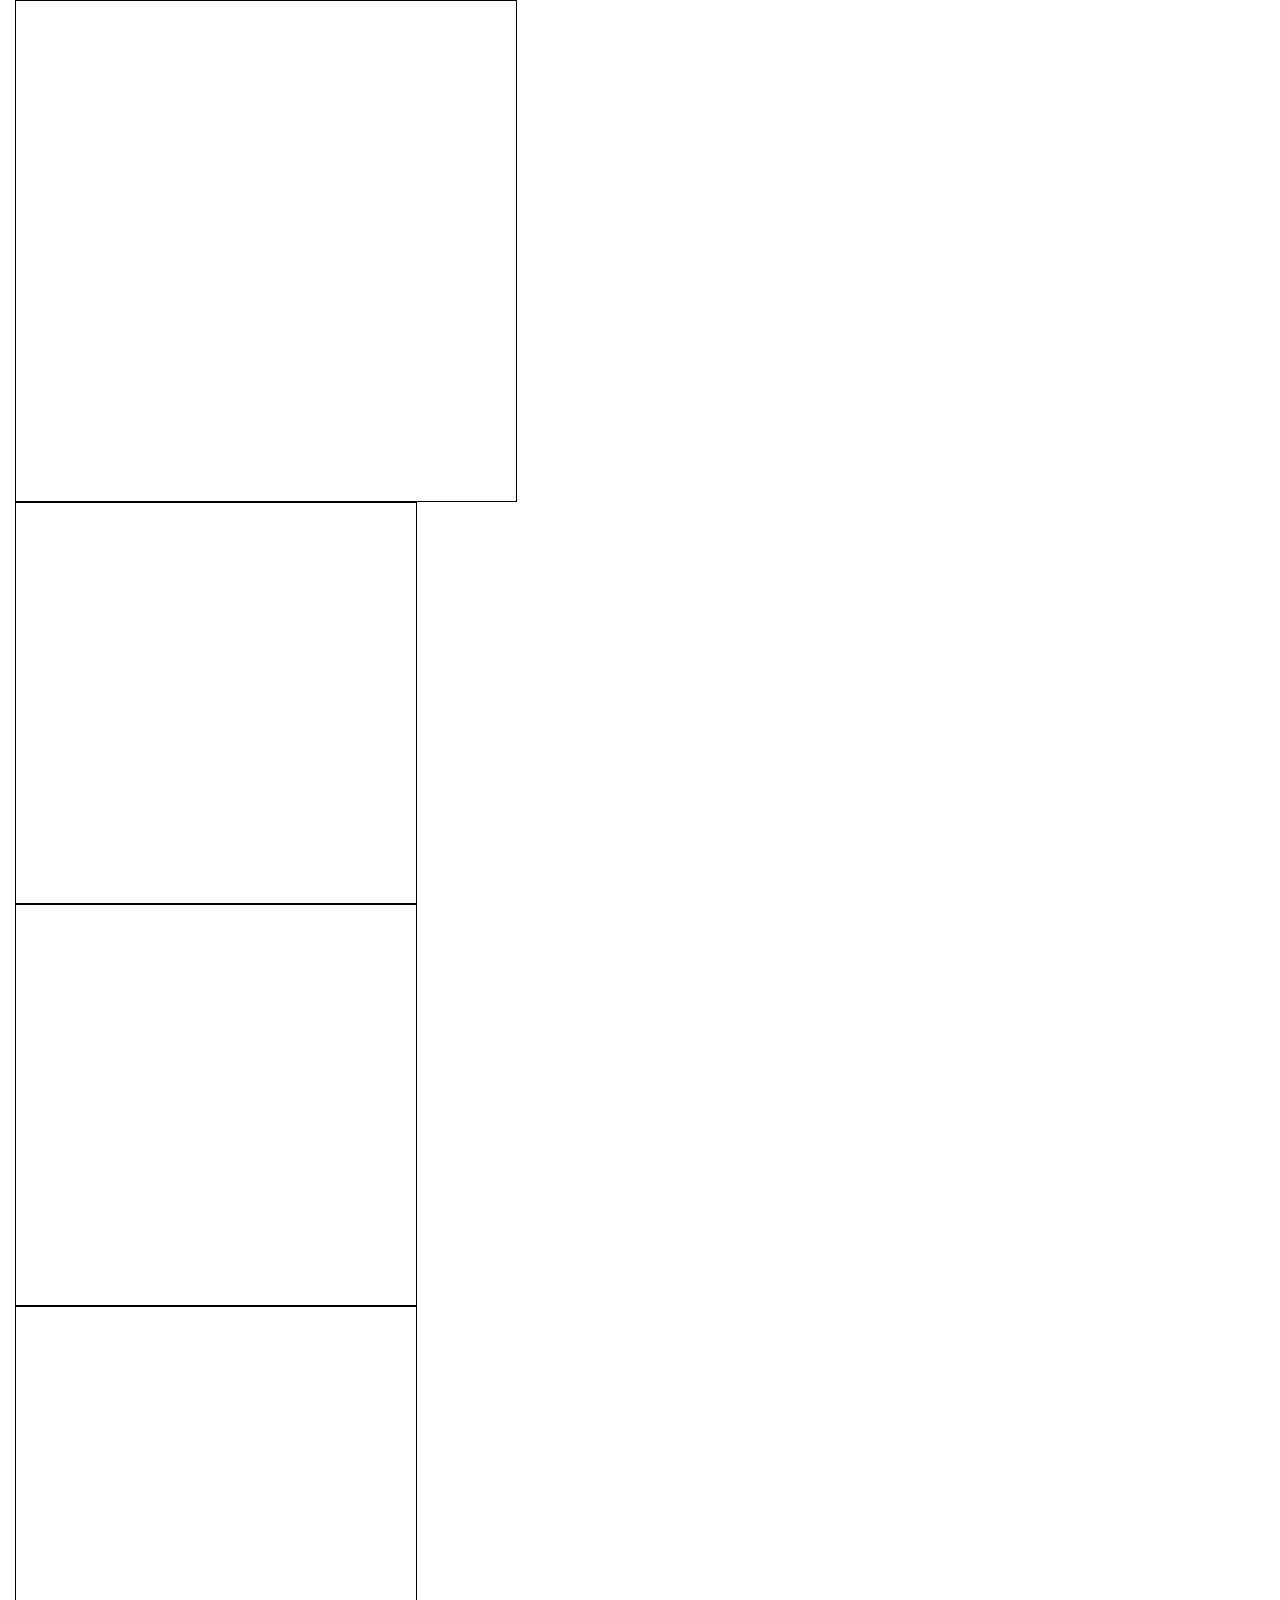
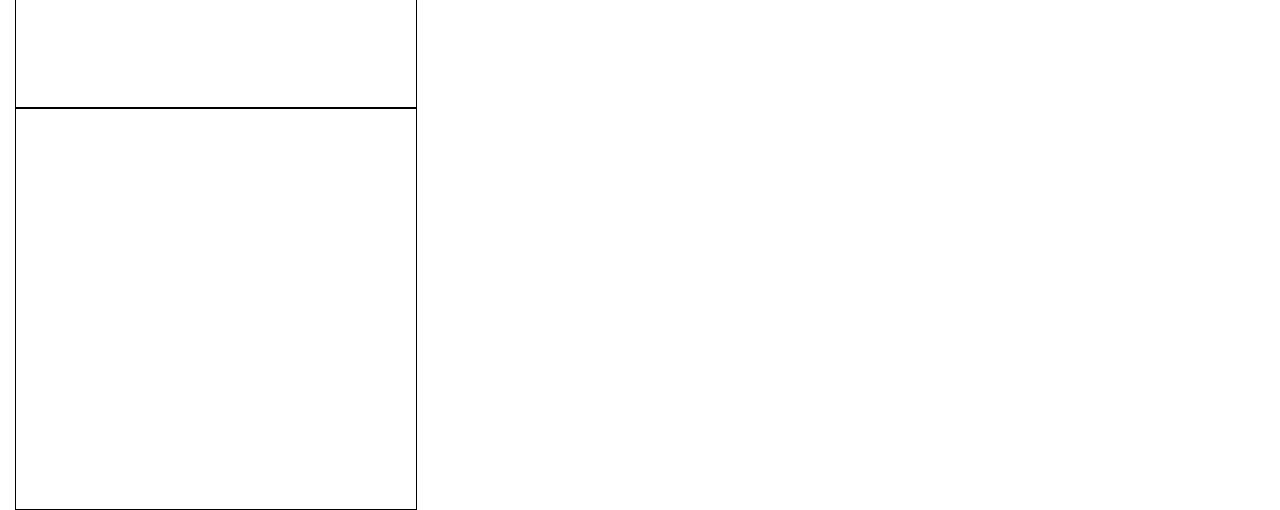
==== index.html @ f82d52ca "initialization" ====
<!DOCTYPE html>
<html>
  <head>
    <title>Document</title>
    <link rel="stylesheet" href="index.css" />
  </head>
  <body>
    <div class="container">
      <div class="left-panel">
        <div class="main-block"></div>
      </div>
      <div class="right-panel">
        <div id="1" class="block"></div>
        <div id="2" class="block"></div>
        <div id="3" class="block"></div>
        <div id="4" class="block"></div>
      </div>
    </div>
  </body>
</html>
---- index.css ----
* {
  margin: 0px;
  padding: 0px;
}
.container {
  padding: 0px 15px;
}
.main-block {
  width: 500px;
  height: 500px;
  border: 1px solid black;
}
.block {
  width: 400px;
  height: 400px;
  border: 1px solid black;
}
@media only screen and (max-width: 600px) {
  .main-block {
    border: none;
    width: 100%;
    height: 200px;
  }
  .block {
    border: none;
    border-top: 1px solid black;
    width: 100%;
    height: 100px;
  }
}
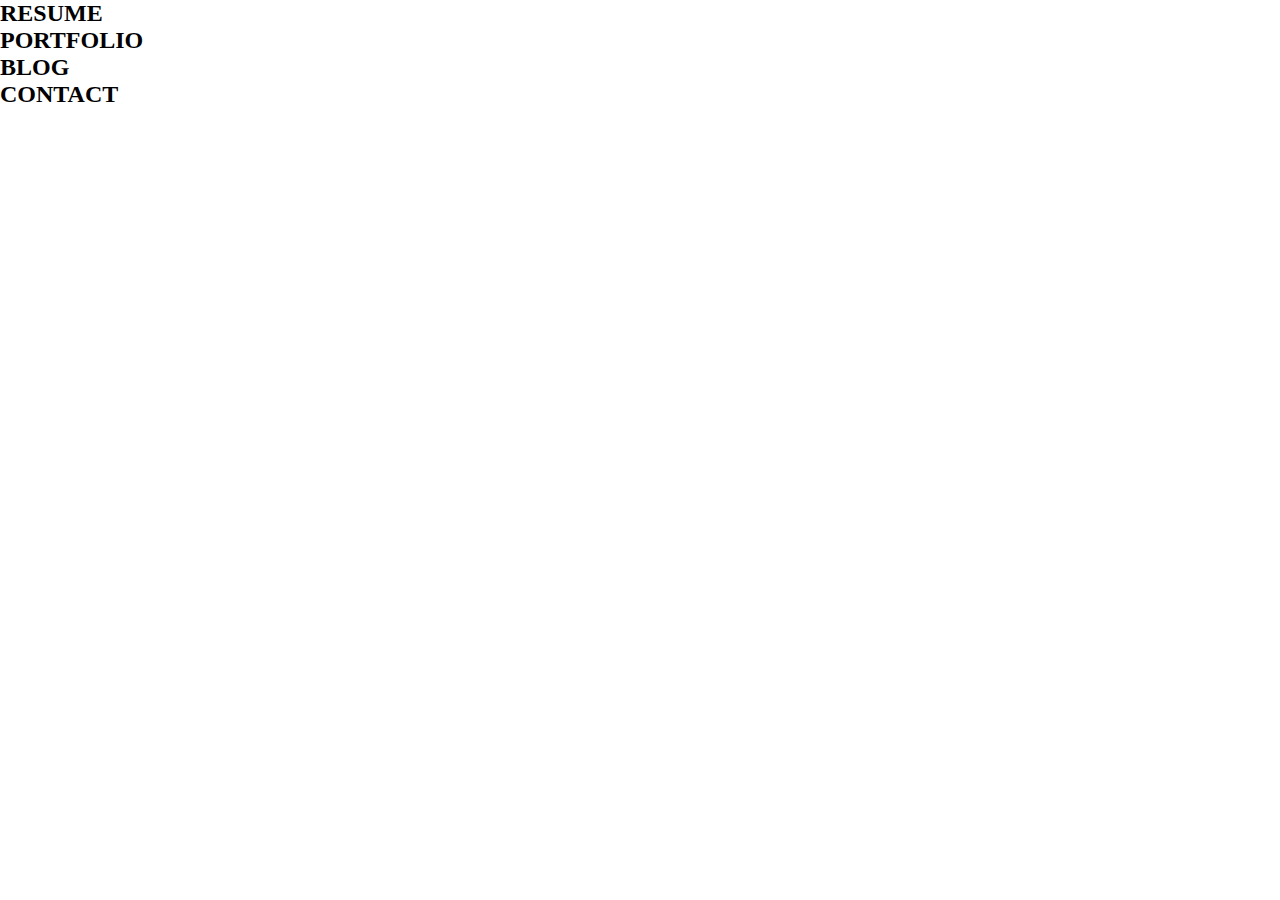
==== commit 55785d3f: "css for main page (media till 800px screensize)" ====
--- a/index.html
+++ b/index.html
@@ -10,10 +10,18 @@
         <div class="main-block"></div>
       </div>
       <div class="right-panel">
-        <div id="1" class="block"></div>
-        <div id="2" class="block"></div>
-        <div id="3" class="block"></div>
-        <div id="4" class="block"></div>
+        <div id="1" class="block">
+          <h2 class="resume">RESUME</h2>
+        </div>
+        <div id="2" class="block">
+          <h2 class="portfolio">PORTFOLIO</h2>
+        </div>
+        <div id="3" class="block">
+          <h2 class="blog">BLOG</h2>
+        </div>
+        <div id="4" class="block">
+          <h2 class="contact">CONTACT</h2>
+        </div>
       </div>
     </div>
   </body>
--- a/index.css
+++ b/index.css
@@ -2,29 +2,123 @@
   margin: 0px;
   padding: 0px;
 }
-.container {
-  padding: 0px 15px;
+h2.resume::before {
+  content: "01"
 }
-.main-block {
-  width: 500px;
-  height: 500px;
-  border: 1px solid black;
+h2.portfolio::before {
+  content: "02"
 }
-.block {
-  width: 400px;
-  height: 400px;
-  border: 1px solid black;
+h2.blog::before {
+  content: "03"
 }
-@media only screen and (max-width: 600px) {
+h2.contact::before {
+  content: "04"
+}
+h2::before {
+  position: absolute;
+  font-size: 14px;
+  top: -20px;
+  left: -20px;
+}
+@media only screen and (max-width: 575px) {
+  .main-block, .block {
+    border: none;
+  }
   .main-block {
-    border: none;
-    width: 100%;
     height: 200px;
+    padding-top: 30px;
   }
   .block {
-    border: none;
     border-top: 1px solid black;
-    width: 100%;
-    height: 100px;
+  }
+  .container {
+    margin-left: auto;
+    margin-right: auto;
+    padding-left: 15px;
+    padding-right: 15px;
+  }
+  h2 {
+    font-size: 20px;
+    line-height: 2em;
+    margin: 25px 0 25px 40px;
+    position: relative;
   }
 }
+@media only screen and (min-width: 576px) and (max-width: 767px) {
+  .main-block, .block {
+    border: none;
+  }
+  .main-block {
+    height: 200px;
+    padding-top: 30px;
+  }
+  .block {
+    border-top: 1px solid black;
+  }
+  .container {
+    max-width: 540px;
+    margin-right: auto;
+    margin-left: auto;
+    padding-right: 15px;
+    padding-left: 15px;
+    width: 100%;
+  }
+  h2 {
+    font-size: 20px;
+    line-height: 2em;
+    margin: 25px 0 25px 40px;
+    position: relative;
+  }
+}
+@media only screen and (min-width: 768px) and (max-width: 800px) {
+  .main-block, .block {
+    border: none;
+  }
+  .main-block {
+    height: 322px;
+    padding-top: 30px;
+  }
+  .block {
+    border-top: 1px solid black;
+  }
+  .container {
+    max-width: 690px;
+    margin-right: auto;
+    margin-left: auto;
+    padding-right: 15px;
+    padding-left: 15px;
+  }
+  h2 {
+    line-height: 3em;
+    font-size: 28px;
+    margin: 50px 50px 0 50px;
+    position: relative;
+  }
+  h2::before {
+    position: absolute;
+    font-size: 14px;
+    top: -40px;
+    left: -20px;
+    transition: all 0.5s ease;
+  }
+  h2::after {
+    position: absolute;
+    content: '';
+    top: 15px;
+    left: -20px;
+    width: 70px;
+    height: 1px;
+    background: black;
+    transition: all 0.5s ease;
+  }
+}
+@media only screen and (min-width: 801px) and (max-width: 980px) {
+}
+@media only screen and (min-width: 981px) and (max-width: 1024px) {
+}
+@media only screen and (min-width: 1025px) and (max-width: 1900px) {
+}
+@media only screen and (min-width: 1920px) {
+}
+
+
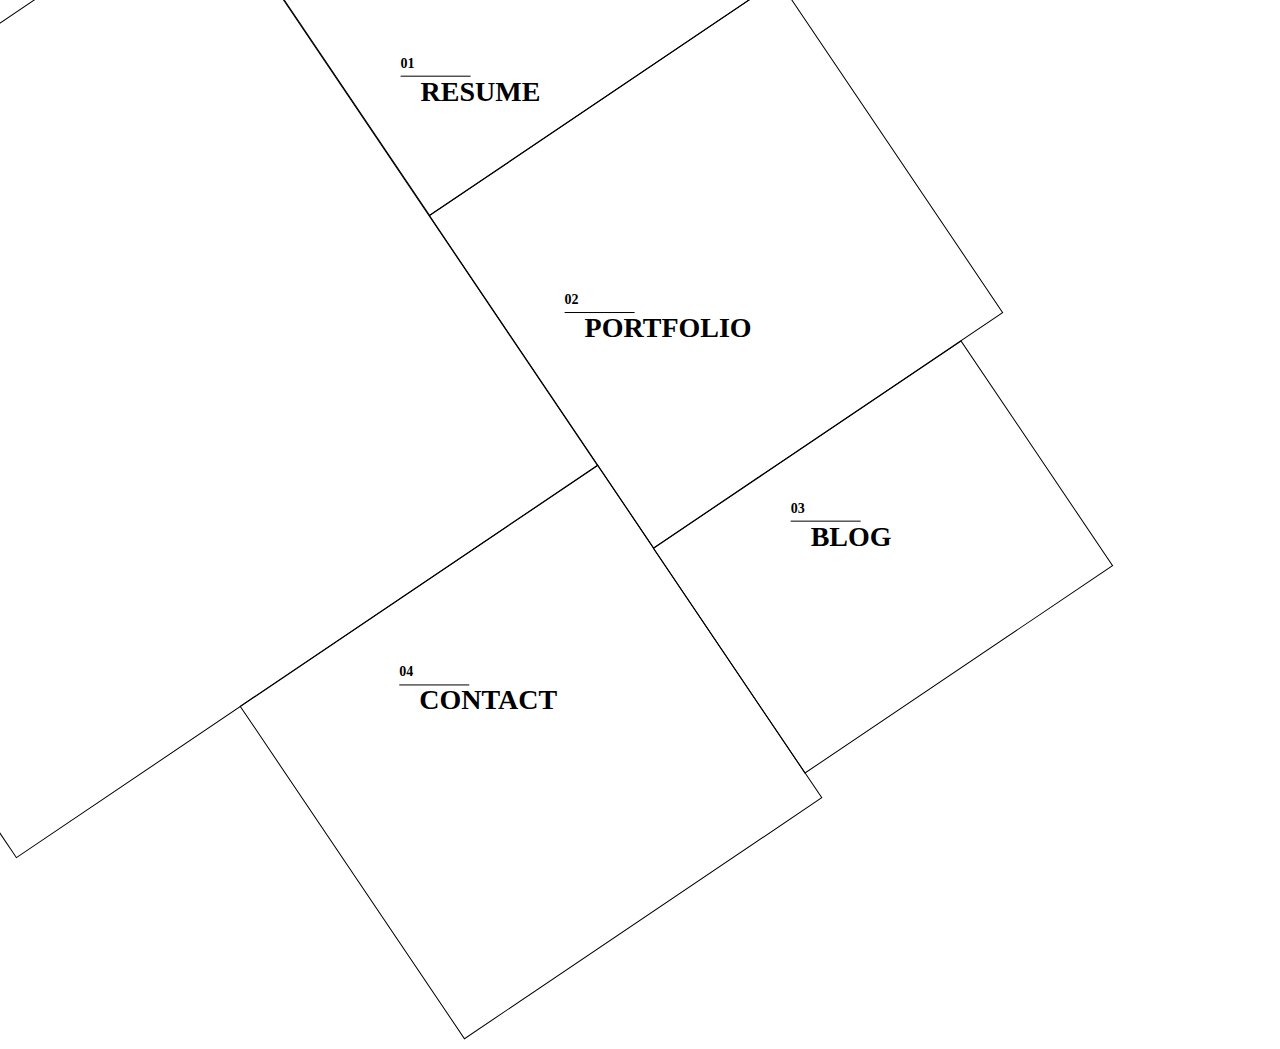
==== commit cb5fcfd5: "finished media for all screen sizes, added h2 to aditional div" ====
--- a/index.html
+++ b/index.html
@@ -7,20 +7,30 @@
   <body>
     <div class="container">
       <div class="left-panel">
-        <div class="main-block"></div>
+        <div class="main-block">
+          <div></div>
+        </div>
       </div>
       <div class="right-panel">
-        <div id="1" class="block">
-          <h2 class="resume">RESUME</h2>
+        <div id="b1" class="block">
+          <div class="resume">
+            <h2>RESUME</h2>
+          </div>
         </div>
-        <div id="2" class="block">
-          <h2 class="portfolio">PORTFOLIO</h2>
+        <div id="b2" class="block">
+          <div class="portfolio">
+            <h2>PORTFOLIO</h2>
+          </div>
         </div>
-        <div id="3" class="block">
-          <h2 class="blog">BLOG</h2>
+        <div id="b3" class="block">
+          <div class="blog">
+            <h2>BLOG</h2>
+          </div>
         </div>
-        <div id="4" class="block">
-          <h2 class="contact">CONTACT</h2>
+        <div id="b4" class="block">
+          <div class="contact">
+            <h2>CONTACT</h2>
+          </div>
         </div>
       </div>
     </div>
--- a/index.css
+++ b/index.css
@@ -2,16 +2,16 @@
   margin: 0px;
   padding: 0px;
 }
-h2.resume::before {
+.resume h2::before {
   content: "01"
 }
-h2.portfolio::before {
+.portfolio h2::before {
   content: "02"
 }
-h2.blog::before {
+.blog h2::before {
   content: "03"
 }
-h2.contact::before {
+.contact h2::before {
   content: "04"
 }
 h2::before {
@@ -32,16 +32,16 @@
     border-top: 1px solid black;
   }
   .container {
+    padding-left: 15px;
+    padding-right: 15px;
     margin-left: auto;
     margin-right: auto;
-    padding-left: 15px;
-    padding-right: 15px;
-  }
-  h2 {
+  }
+  h2 {
+    position: relative;
     font-size: 20px;
     line-height: 2em;
     margin: 25px 0 25px 40px;
-    position: relative;
   }
 }
 @media only screen and (min-width: 576px) and (max-width: 767px) {
@@ -57,17 +57,17 @@
   }
   .container {
     max-width: 540px;
+    padding-right: 15px;
+    padding-left: 15px;
     margin-right: auto;
     margin-left: auto;
-    padding-right: 15px;
-    padding-left: 15px;
     width: 100%;
   }
   h2 {
+    position: relative;
     font-size: 20px;
     line-height: 2em;
     margin: 25px 0 25px 40px;
-    position: relative;
   }
 }
 @media only screen and (min-width: 768px) and (max-width: 800px) {
@@ -89,10 +89,10 @@
     padding-left: 15px;
   }
   h2 {
+    position: relative;
     line-height: 3em;
     font-size: 28px;
     margin: 50px 50px 0 50px;
-    position: relative;
   }
   h2::before {
     position: absolute;
@@ -104,21 +104,498 @@
   h2::after {
     position: absolute;
     content: '';
+    width: 70px;
+    height: 1px;
     top: 15px;
     left: -20px;
+    background: black;
+    transition: all 0.5s ease;
+  }
+}
+@media only screen and (min-width: 801px) and (max-width: 980px) {
+  .main-block, .block {
+    position: absolute;
+    border: 1px solid black;
+  }
+  .main-block {
+    height: 700px;
+    width: 700px;
+    left: -240px;
+    top: 20px;
+    -ms-transform: rotate(-34deg);
+    -webkit-transform: rotate(-34deg);
+    transform: rotate(-34deg);
+  }
+  .block div {
+    display: table-cell;
+    vertical-align: middle;
+  }
+  h2 {
+    margin: 50px;
+    font-size: 28px;
+    position: relative;
+  }
+  h2::after {
+    position: absolute;
+    content: '';
     width: 70px;
     height: 1px;
+    left: -20px;
     background: black;
     transition: all 0.5s ease;
   }
-}
-@media only screen and (min-width: 801px) and (max-width: 980px) {
+
+  #b1 {
+    width: 420px;
+    height: 300px;
+    left: 309px;
+    top: -178px;
+    -ms-transform: rotate(-34deg);
+    -webkit-transform: rotate(-34deg);
+    transform: rotate(-34deg);
+  }
+  .resume {
+    padding: 160px 0 0 50px;
+    -ms-transform: rotate(34deg);
+    -webkit-transform: rotate(34deg);
+    transform: rotate(34deg);
+  }
+  
+  #b2 {
+    width: 420px;
+    height: 400px;
+    left: 505px;
+    top: 63px;
+    -ms-transform: rotate(-34deg);
+    -webkit-transform: rotate(-34deg);
+    transform: rotate(-34deg);
+  }
+  .portfolio {
+    padding: 160px 0 0 50px;
+    -ms-transform: rotate(34deg);
+    -webkit-transform: rotate(34deg);
+    transform: rotate(34deg);
+  }
+
+  #b3 {
+    width: 370px;
+    height: 270px;
+    left: 334px;
+    top: 545px;
+    -ms-transform: rotate(-34deg);
+    -webkit-transform: rotate(-34deg);
+    transform: rotate(-34deg);
+  }
+  .blog {
+    padding: 10px 0px 0px 90px;
+    -ms-transform: rotate(34deg);
+    -webkit-transform: rotate(34deg);
+    transform: rotate(34deg);
+  }
+
+  #b4 {
+    width: 430px;
+    height: 400px;
+    left: 8px;
+    top: 758px;
+    -ms-transform: rotate(-34deg);
+    -webkit-transform: rotate(-34deg);
+    transform: rotate(-34deg);
+  }
+  .contact {
+    padding: 0 0 20px 150px;
+    -ms-transform: rotate(34deg);
+    -webkit-transform: rotate(34deg);
+    transform: rotate(34deg);
+  }
 }
 @media only screen and (min-width: 981px) and (max-width: 1024px) {
-}
-@media only screen and (min-width: 1025px) and (max-width: 1900px) {
+  .main-block, .block {
+    position: absolute;
+    border: 1px solid black;
+  }
+  .main-block {
+    height: 700px;
+    width: 700px;
+    left: -240px;
+    top: 20px;
+    -ms-transform: rotate(-34deg);
+    -webkit-transform: rotate(-34deg);
+    transform: rotate(-34deg);
+  }
+  .block div {
+    display: table-cell;
+    vertical-align: middle;
+  }
+  h2 {
+    margin: 50px;
+    font-size: 28px;
+    position: relative;
+  }
+  h2::after {
+    position: absolute;
+    content: '';
+    width: 70px;
+    height: 1px;
+    left: -20px;
+    background: black;
+    transition: all 0.5s ease;
+  }
+
+  #b1 {
+    width: 420px;
+    height: 300px;
+    left: 309px;
+    top: -178px;
+    -ms-transform: rotate(-34deg);
+    -webkit-transform: rotate(-34deg);
+    transform: rotate(-34deg);
+  }
+  .resume {
+    padding: 160px 0 0 50px;
+    -ms-transform: rotate(34deg);
+    -webkit-transform: rotate(34deg);
+    transform: rotate(34deg);
+  }
+  
+  #b2 {
+    width: 420px;
+    height: 400px;
+    left: 505px;
+    top: 63px;
+    -ms-transform: rotate(-34deg);
+    -webkit-transform: rotate(-34deg);
+    transform: rotate(-34deg);
+  }
+  .portfolio {
+    padding: 160px 0 0 50px;
+    -ms-transform: rotate(34deg);
+    -webkit-transform: rotate(34deg);
+    transform: rotate(34deg);
+  }
+
+  #b3 {
+    width: 370px;
+    height: 270px;
+    left: 697px;
+    top: 421px;
+    -ms-transform: rotate(-34deg);
+    -webkit-transform: rotate(-34deg);
+    transform: rotate(-34deg);
+  }
+  .blog {
+    padding: 10px 0px 0px 90px;
+    -ms-transform: rotate(34deg);
+    -webkit-transform: rotate(34deg);
+    transform: rotate(34deg);
+  }
+
+  #b4 {
+    width: 430px;
+    height: 400px;
+    left: 315px;
+    top: 551px;
+    -ms-transform: rotate(-34deg);
+    -webkit-transform: rotate(-34deg);
+    transform: rotate(-34deg);
+  }
+  .contact {
+    padding: 40px 0 0 110px;
+    -ms-transform: rotate(34deg);
+    -webkit-transform: rotate(34deg);
+    transform: rotate(34deg);
+  }
+}
+@media only screen and (min-width: 1025px) and (max-width: 1280px) {
+  .main-block, .block {
+    position: absolute;
+    border: 1px solid black;
+  }
+  .main-block {
+    height: 700px;
+    width: 700px;
+    left: -240px;
+    top: 20px;
+    -ms-transform: rotate(-34deg);
+    -webkit-transform: rotate(-34deg);
+    transform: rotate(-34deg);
+  }
+  .block div {
+    display: table-cell;
+    vertical-align: middle;
+  }
+  h2 {
+    margin: 50px;
+    font-size: 28px;
+    position: relative;
+  }
+  h2::after {
+    position: absolute;
+    content: '';
+    width: 70px;
+    height: 1px;
+    left: -20px;
+    background: black;
+    transition: all 0.5s ease;
+  }
+
+  #b1 {
+    width: 420px;
+    height: 300px;
+    left: 309px;
+    top: -178px;
+    -ms-transform: rotate(-34deg);
+    -webkit-transform: rotate(-34deg);
+    transform: rotate(-34deg);
+  }
+  .resume {
+    padding: 160px 0 0 50px;
+    -ms-transform: rotate(34deg);
+    -webkit-transform: rotate(34deg);
+    transform: rotate(34deg);
+  }
+  
+  #b2 {
+    width: 420px;
+    height: 400px;
+    left: 505px;
+    top: 63px;
+    -ms-transform: rotate(-34deg);
+    -webkit-transform: rotate(-34deg);
+    transform: rotate(-34deg);
+  }
+  .portfolio {
+    padding: 160px 0 0 50px;
+    -ms-transform: rotate(34deg);
+    -webkit-transform: rotate(34deg);
+    transform: rotate(34deg);
+  }
+
+  #b3 {
+    width: 370px;
+    height: 270px;
+    left: 697px;
+    top: 421px;
+    -ms-transform: rotate(-34deg);
+    -webkit-transform: rotate(-34deg);
+    transform: rotate(-34deg);
+  }
+  .blog {
+    padding: 10px 0px 0px 90px;
+    -ms-transform: rotate(34deg);
+    -webkit-transform: rotate(34deg);
+    transform: rotate(34deg);
+  }
+
+  #b4 {
+    width: 430px;
+    height: 400px;
+    left: 315px;
+    top: 551px;
+    -ms-transform: rotate(-34deg);
+    -webkit-transform: rotate(-34deg);
+    transform: rotate(-34deg);
+  }
+  .contact {
+    padding: 40px 0 0 110px;
+    -ms-transform: rotate(34deg);
+    -webkit-transform: rotate(34deg);
+    transform: rotate(34deg);
+  }
+}
+@media only screen and (min-width: 1281px) and (max-width: 1919px) {
+  .main-block, .block {
+    position: absolute;
+    border: 1px solid black;
+  }
+  .main-block {
+    height: 700px;
+    width: 700px;
+    left: -240px;
+    top: 20px;
+    -ms-transform: rotate(-34deg);
+    -webkit-transform: rotate(-34deg);
+    transform: rotate(-34deg);
+  }
+  .block div {
+    display: table-cell;
+    vertical-align: middle;
+  }
+  h2 {
+    margin: 50px;
+    font-size: 28px;
+    position: relative;
+  }
+  h2::after {
+    position: absolute;
+    content: '';
+    width: 70px;
+    height: 1px;
+    left: -20px;
+    background: black;
+    transition: all 0.5s ease;
+  }
+
+  #b1 {
+    width: 420px;
+    height: 300px;
+    left: 309px;
+    top: -178px;
+    -ms-transform: rotate(-34deg);
+    -webkit-transform: rotate(-34deg);
+    transform: rotate(-34deg);
+  }
+  .resume {
+    padding: 160px 0 0 50px;
+    -ms-transform: rotate(34deg);
+    -webkit-transform: rotate(34deg);
+    transform: rotate(34deg);
+  }
+  
+  #b2 {
+    width: 420px;
+    height: 400px;
+    left: 505px;
+    top: 63px;
+    -ms-transform: rotate(-34deg);
+    -webkit-transform: rotate(-34deg);
+    transform: rotate(-34deg);
+  }
+  .portfolio {
+    padding: 160px 0 0 50px;
+    -ms-transform: rotate(34deg);
+    -webkit-transform: rotate(34deg);
+    transform: rotate(34deg);
+  }
+
+  #b3 {
+    width: 420px;
+    height: 300px;
+    left: 701px;
+    top: 404px;
+    -ms-transform: rotate(-34deg);
+    -webkit-transform: rotate(-34deg);
+    transform: rotate(-34deg);
+  }
+  .blog {
+    padding: 40px 0px 0px 70px;
+    -ms-transform: rotate(34deg);
+    -webkit-transform: rotate(34deg);
+    transform: rotate(34deg);
+  }
+
+  #b4 {
+    width: 430px;
+    height: 400px;
+    left: 1000px;
+    top: 43px;
+    -ms-transform: rotate(-34deg);
+    -webkit-transform: rotate(-34deg);
+    transform: rotate(-34deg);
+  }
+  .contact {
+    padding: 90px 0 0 70px;
+    -ms-transform: rotate(34deg);
+    -webkit-transform: rotate(34deg);
+    transform: rotate(34deg);
+  }
 }
 @media only screen and (min-width: 1920px) {
-}
-
-
+  .main-block, .block {
+    position: absolute;
+    border: 1px solid black;
+  }
+  .main-block {
+    height: 700px;
+    width: 700px;
+    left: 60px;
+    top: 120px;
+    -ms-transform: rotate(-34deg);
+    -webkit-transform: rotate(-34deg);
+    transform: rotate(-34deg);
+  }
+  .block div {
+    display: table-cell;
+    vertical-align: middle;
+  }
+  h2 {
+    margin: 50px;
+    font-size: 28px;
+    position: relative;
+  }
+  h2::after {
+    position: absolute;
+    content: '';
+    width: 70px;
+    height: 1px;
+    left: -20px;
+    background: black;
+    transition: all 0.5s ease;
+  }
+
+  #b1 {
+    width: 420px;
+    height: 300px;
+    left: 609px;
+    top: -78px;
+    -ms-transform: rotate(-34deg);
+    -webkit-transform: rotate(-34deg);
+    transform: rotate(-34deg);
+  }
+  .resume {
+    padding: 120px 0 0 40px;
+    -ms-transform: rotate(34deg);
+    -webkit-transform: rotate(34deg);
+    transform: rotate(34deg);
+  }
+  
+  #b2 {
+    width: 420px;
+    height: 400px;
+    left: 805px;
+    top: 163px;
+    -ms-transform: rotate(-34deg);
+    -webkit-transform: rotate(-34deg);
+    transform: rotate(-34deg);
+  }
+  .portfolio {
+    padding: 160px 0 0 50px;
+    -ms-transform: rotate(34deg);
+    -webkit-transform: rotate(34deg);
+    transform: rotate(34deg);
+  }
+
+  #b3 {
+    width: 420px;
+    height: 300px;
+    left: 1001px;
+    top: 504px;
+    -ms-transform: rotate(-34deg);
+    -webkit-transform: rotate(-34deg);
+    transform: rotate(-34deg);
+  }
+  .blog {
+    padding: 40px 0px 0px 70px;
+    -ms-transform: rotate(34deg);
+    -webkit-transform: rotate(34deg);
+    transform: rotate(34deg);
+  }
+
+  #b4 {
+    width: 430px;
+    height: 400px;
+    left: 1300px;
+    top: 143px;
+    -ms-transform: rotate(-34deg);
+    -webkit-transform: rotate(-34deg);
+    transform: rotate(-34deg);
+  }
+  .contact {
+    padding: 90px 0 0 70px;
+    -ms-transform: rotate(34deg);
+    -webkit-transform: rotate(34deg);
+    transform: rotate(34deg);
+  }
+}
+
+
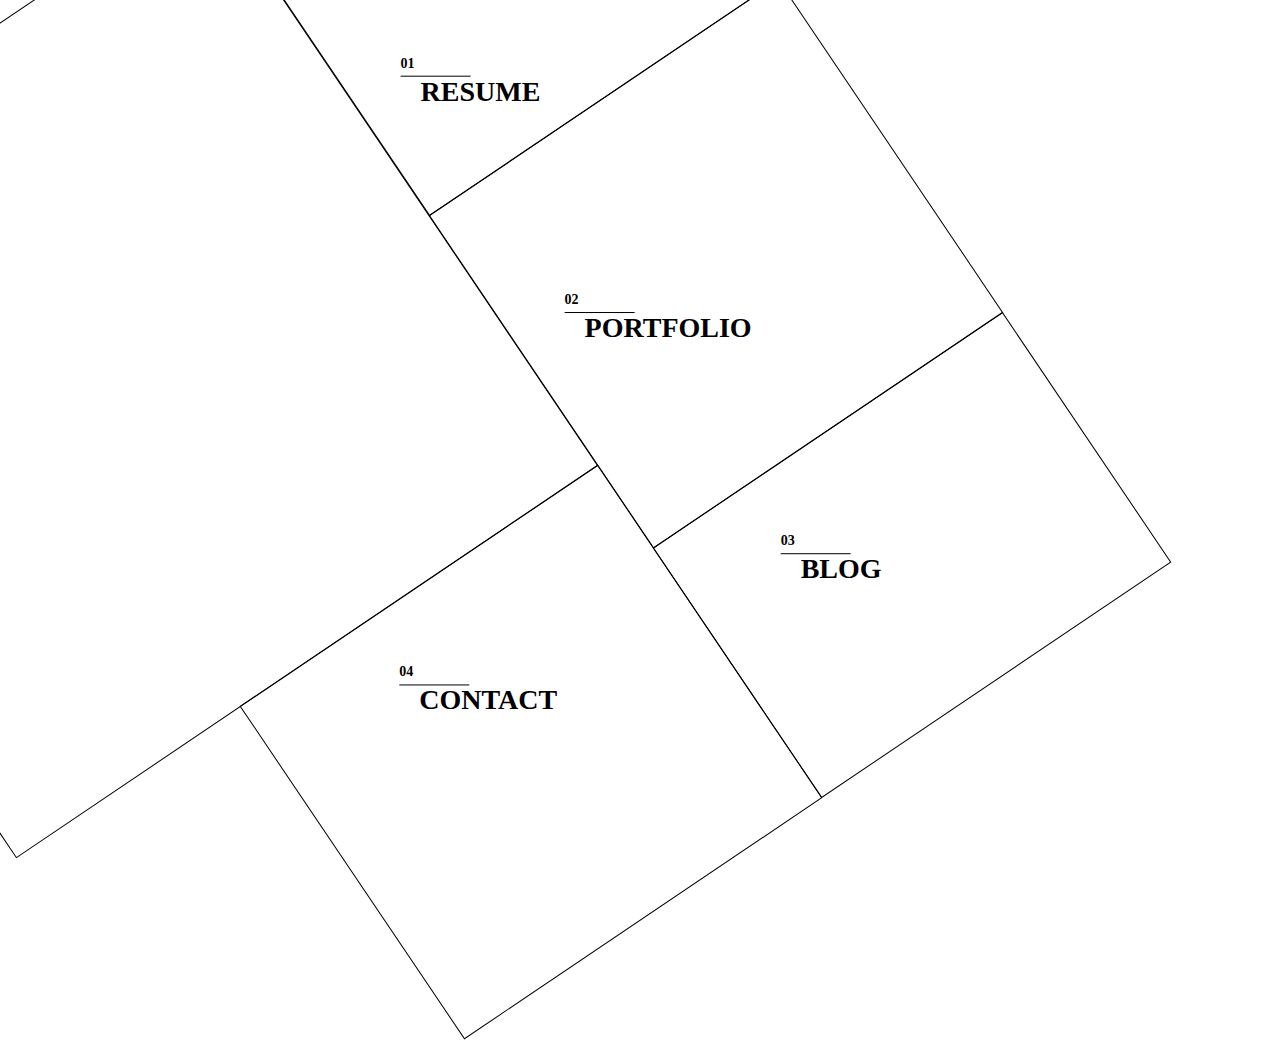
==== commit 2029487c: "optimizing css, removed identical styles" ====
--- a/index.html
+++ b/index.html
@@ -3,32 +3,33 @@
   <head>
     <title>Document</title>
     <link rel="stylesheet" href="index.css" />
+    <meta name="viewport" content="width=device-width, initial-scale=1" />
   </head>
   <body>
     <div class="container">
       <div class="left-panel">
-        <div class="main-block">
-          <div></div>
+        <div class="main-block rot36-min">
+          <div class="rot36-plus"></div>
         </div>
       </div>
       <div class="right-panel">
-        <div id="b1" class="block">
-          <div class="resume">
+        <div id="b1" class="block rot36-min">
+          <div class="resume rot36-plus">
             <h2>RESUME</h2>
           </div>
         </div>
-        <div id="b2" class="block">
-          <div class="portfolio">
+        <div id="b2" class="block rot36-min">
+          <div class="portfolio rot36-plus">
             <h2>PORTFOLIO</h2>
           </div>
         </div>
-        <div id="b3" class="block">
-          <div class="blog">
+        <div id="b3" class="block rot36-min">
+          <div class="blog rot36-plus">
             <h2>BLOG</h2>
           </div>
         </div>
-        <div id="b4" class="block">
-          <div class="contact">
+        <div id="b4" class="block rot36-min">
+          <div class="contact rot36-plus">
             <h2>CONTACT</h2>
           </div>
         </div>
--- a/index.css
+++ b/index.css
@@ -20,23 +20,23 @@
   top: -20px;
   left: -20px;
 }
-@media only screen and (max-width: 575px) {
-  .main-block, .block {
-    border: none;
-  }
-  .main-block {
-    height: 200px;
-    padding-top: 30px;
+@media only screen and (max-width: 800px) {
+  .container {
+    padding-left: 15px;
+    padding-right: 15px;
   }
   .block {
     border-top: 1px solid black;
   }
   .container {
-    padding-left: 15px;
-    padding-right: 15px;
     margin-left: auto;
     margin-right: auto;
   }
+  .main-block {
+    padding-top: 30px;
+  }
+}
+@media only screen and (max-width: 575px) {
   h2 {
     position: relative;
     font-size: 20px;
@@ -45,23 +45,11 @@
   }
 }
 @media only screen and (min-width: 576px) and (max-width: 767px) {
-  .main-block, .block {
-    border: none;
-  }
   .main-block {
     height: 200px;
-    padding-top: 30px;
-  }
-  .block {
-    border-top: 1px solid black;
   }
   .container {
     max-width: 540px;
-    padding-right: 15px;
-    padding-left: 15px;
-    margin-right: auto;
-    margin-left: auto;
-    width: 100%;
   }
   h2 {
     position: relative;
@@ -71,22 +59,11 @@
   }
 }
 @media only screen and (min-width: 768px) and (max-width: 800px) {
-  .main-block, .block {
-    border: none;
-  }
   .main-block {
     height: 322px;
-    padding-top: 30px;
-  }
-  .block {
-    border-top: 1px solid black;
   }
   .container {
     max-width: 690px;
-    margin-right: auto;
-    margin-left: auto;
-    padding-right: 15px;
-    padding-left: 15px;
   }
   h2 {
     position: relative;
@@ -95,46 +72,14 @@
     margin: 50px 50px 0 50px;
   }
   h2::before {
-    position: absolute;
-    font-size: 14px;
     top: -40px;
-    left: -20px;
     transition: all 0.5s ease;
   }
   h2::after {
-    position: absolute;
-    content: '';
-    width: 70px;
-    height: 1px;
     top: 15px;
-    left: -20px;
-    background: black;
-    transition: all 0.5s ease;
-  }
-}
-@media only screen and (min-width: 801px) and (max-width: 980px) {
-  .main-block, .block {
-    position: absolute;
-    border: 1px solid black;
-  }
-  .main-block {
-    height: 700px;
-    width: 700px;
-    left: -240px;
-    top: 20px;
-    -ms-transform: rotate(-34deg);
-    -webkit-transform: rotate(-34deg);
-    transform: rotate(-34deg);
-  }
-  .block div {
-    display: table-cell;
-    vertical-align: middle;
-  }
-  h2 {
-    margin: 50px;
-    font-size: 28px;
-    position: relative;
-  }
+  }
+}
+@media only screen and (min-width: 768px){
   h2::after {
     position: absolute;
     content: '';
@@ -144,458 +89,181 @@
     background: black;
     transition: all 0.5s ease;
   }
-
+}
+@media only screen and (min-width: 801px) {
+  .main-block, .block {
+    position: absolute;
+    border: 1px solid black;
+  }
+  .main-block {
+    height: 700px;
+    width: 700px;
+  }
+  .block div {
+    display: table-cell;
+    vertical-align: middle;
+  }
+
+  h2 {
+    margin: 50px;
+    font-size: 28px;
+    position: relative;
+  }
+
+  .rot36-min{
+    -ms-transform: rotate(-34deg);
+    -webkit-transform: rotate(-34deg);
+    transform: rotate(-34deg);
+  }
+  .rot36-plus{
+    -ms-transform: rotate(34deg);
+    -webkit-transform: rotate(34deg);
+    transform: rotate(34deg);
+  }
   #b1 {
     width: 420px;
     height: 300px;
-    left: 309px;
-    top: -178px;
-    -ms-transform: rotate(-34deg);
-    -webkit-transform: rotate(-34deg);
-    transform: rotate(-34deg);
-  }
-  .resume {
-    padding: 160px 0 0 50px;
-    -ms-transform: rotate(34deg);
-    -webkit-transform: rotate(34deg);
-    transform: rotate(34deg);
-  }
-  
+  }
   #b2 {
     width: 420px;
     height: 400px;
+  }
+  #b4 {
+    width: 430px;
+    height: 400px;
+  }
+
+  .portfolio {
+    padding: 160px 0 0 50px;
+  }
+}
+
+@media only screen and (min-width: 801px) and (max-width: 1919px) {
+  .main-block {
+    left: -240px;
+    top: 20px;
+  }
+  
+  #b1 {
+    left: 309px;
+    top: -178px;
+  }
+  #b2 {
     left: 505px;
     top: 63px;
-    -ms-transform: rotate(-34deg);
-    -webkit-transform: rotate(-34deg);
-    transform: rotate(-34deg);
-  }
-  .portfolio {
+  }
+
+  .resume {
     padding: 160px 0 0 50px;
-    -ms-transform: rotate(34deg);
-    -webkit-transform: rotate(34deg);
-    transform: rotate(34deg);
-  }
-
+  }
+}
+
+@media only screen and (min-width: 801px) and (max-width: 980px) {
   #b3 {
     width: 370px;
     height: 270px;
     left: 334px;
     top: 545px;
-    -ms-transform: rotate(-34deg);
-    -webkit-transform: rotate(-34deg);
-    transform: rotate(-34deg);
   }
   .blog {
     padding: 10px 0px 0px 90px;
-    -ms-transform: rotate(34deg);
-    -webkit-transform: rotate(34deg);
-    transform: rotate(34deg);
-  }
-
-  #b4 {
-    width: 430px;
-    height: 400px;
+  }
+
+  #b4 {
     left: 8px;
     top: 758px;
-    -ms-transform: rotate(-34deg);
-    -webkit-transform: rotate(-34deg);
-    transform: rotate(-34deg);
   }
   .contact {
     padding: 0 0 20px 150px;
-    -ms-transform: rotate(34deg);
-    -webkit-transform: rotate(34deg);
-    transform: rotate(34deg);
-  }
-}
-@media only screen and (min-width: 981px) and (max-width: 1024px) {
-  .main-block, .block {
-    position: absolute;
-    border: 1px solid black;
-  }
-  .main-block {
-    height: 700px;
-    width: 700px;
-    left: -240px;
-    top: 20px;
-    -ms-transform: rotate(-34deg);
-    -webkit-transform: rotate(-34deg);
-    transform: rotate(-34deg);
-  }
-  .block div {
-    display: table-cell;
-    vertical-align: middle;
-  }
-  h2 {
-    margin: 50px;
-    font-size: 28px;
-    position: relative;
-  }
-  h2::after {
-    position: absolute;
-    content: '';
-    width: 70px;
-    height: 1px;
-    left: -20px;
-    background: black;
-    transition: all 0.5s ease;
-  }
-
-  #b1 {
+  }
+}
+@media only screen and (min-width: 981px) {
+  #b3 {
     width: 420px;
     height: 300px;
-    left: 309px;
-    top: -178px;
-    -ms-transform: rotate(-34deg);
-    -webkit-transform: rotate(-34deg);
-    transform: rotate(-34deg);
-  }
-  .resume {
-    padding: 160px 0 0 50px;
-    -ms-transform: rotate(34deg);
-    -webkit-transform: rotate(34deg);
-    transform: rotate(34deg);
-  }
-  
-  #b2 {
-    width: 420px;
-    height: 400px;
-    left: 505px;
-    top: 63px;
-    -ms-transform: rotate(-34deg);
-    -webkit-transform: rotate(-34deg);
-    transform: rotate(-34deg);
-  }
-  .portfolio {
-    padding: 160px 0 0 50px;
-    -ms-transform: rotate(34deg);
-    -webkit-transform: rotate(34deg);
-    transform: rotate(34deg);
-  }
-
-  #b3 {
-    width: 370px;
-    height: 270px;
-    left: 697px;
-    top: 421px;
-    -ms-transform: rotate(-34deg);
-    -webkit-transform: rotate(-34deg);
-    transform: rotate(-34deg);
-  }
-  .blog {
-    padding: 10px 0px 0px 90px;
-    -ms-transform: rotate(34deg);
-    -webkit-transform: rotate(34deg);
-    transform: rotate(34deg);
-  }
-
-  #b4 {
-    width: 430px;
-    height: 400px;
+  }
+}
+@media only screen and (min-width: 981px) and (max-width: 1024px) {
+  #b3 {
+    left: 701px;
+    top: 404px;
+  }
+  .blog {
+    padding: 40px 0px 0px 70px;
+  }
+
+  #b4 {
     left: 315px;
     top: 551px;
-    -ms-transform: rotate(-34deg);
-    -webkit-transform: rotate(-34deg);
-    transform: rotate(-34deg);
   }
   .contact {
     padding: 40px 0 0 110px;
-    -ms-transform: rotate(34deg);
-    -webkit-transform: rotate(34deg);
-    transform: rotate(34deg);
   }
 }
 @media only screen and (min-width: 1025px) and (max-width: 1280px) {
-  .main-block, .block {
-    position: absolute;
-    border: 1px solid black;
-  }
-  .main-block {
-    height: 700px;
-    width: 700px;
-    left: -240px;
-    top: 20px;
-    -ms-transform: rotate(-34deg);
-    -webkit-transform: rotate(-34deg);
-    transform: rotate(-34deg);
-  }
-  .block div {
-    display: table-cell;
-    vertical-align: middle;
-  }
-  h2 {
-    margin: 50px;
-    font-size: 28px;
-    position: relative;
-  }
-  h2::after {
-    position: absolute;
-    content: '';
-    width: 70px;
-    height: 1px;
-    left: -20px;
-    background: black;
-    transition: all 0.5s ease;
-  }
-
-  #b1 {
-    width: 420px;
-    height: 300px;
-    left: 309px;
-    top: -178px;
-    -ms-transform: rotate(-34deg);
-    -webkit-transform: rotate(-34deg);
-    transform: rotate(-34deg);
-  }
-  .resume {
-    padding: 160px 0 0 50px;
-    -ms-transform: rotate(34deg);
-    -webkit-transform: rotate(34deg);
-    transform: rotate(34deg);
-  }
-  
-  #b2 {
-    width: 420px;
-    height: 400px;
-    left: 505px;
-    top: 63px;
-    -ms-transform: rotate(-34deg);
-    -webkit-transform: rotate(-34deg);
-    transform: rotate(-34deg);
-  }
-  .portfolio {
-    padding: 160px 0 0 50px;
-    -ms-transform: rotate(34deg);
-    -webkit-transform: rotate(34deg);
-    transform: rotate(34deg);
-  }
-
-  #b3 {
-    width: 370px;
-    height: 270px;
-    left: 697px;
-    top: 421px;
-    -ms-transform: rotate(-34deg);
-    -webkit-transform: rotate(-34deg);
-    transform: rotate(-34deg);
-  }
-  .blog {
-    padding: 10px 0px 0px 90px;
-    -ms-transform: rotate(34deg);
-    -webkit-transform: rotate(34deg);
-    transform: rotate(34deg);
-  }
-
-  #b4 {
-    width: 430px;
-    height: 400px;
+  #b3 {
+    left: 701px;
+    top: 404px;
+  }
+  .blog {
+    padding: 40px 0px 0px 70px;
+  }
+
+  #b4 {
     left: 315px;
     top: 551px;
-    -ms-transform: rotate(-34deg);
-    -webkit-transform: rotate(-34deg);
-    transform: rotate(-34deg);
   }
   .contact {
     padding: 40px 0 0 110px;
-    -ms-transform: rotate(34deg);
-    -webkit-transform: rotate(34deg);
-    transform: rotate(34deg);
   }
 }
 @media only screen and (min-width: 1281px) and (max-width: 1919px) {
-  .main-block, .block {
-    position: absolute;
-    border: 1px solid black;
-  }
-  .main-block {
-    height: 700px;
-    width: 700px;
-    left: -240px;
-    top: 20px;
-    -ms-transform: rotate(-34deg);
-    -webkit-transform: rotate(-34deg);
-    transform: rotate(-34deg);
-  }
-  .block div {
-    display: table-cell;
-    vertical-align: middle;
-  }
-  h2 {
-    margin: 50px;
-    font-size: 28px;
-    position: relative;
-  }
-  h2::after {
-    position: absolute;
-    content: '';
-    width: 70px;
-    height: 1px;
-    left: -20px;
-    background: black;
-    transition: all 0.5s ease;
-  }
-
-  #b1 {
-    width: 420px;
-    height: 300px;
-    left: 309px;
-    top: -178px;
-    -ms-transform: rotate(-34deg);
-    -webkit-transform: rotate(-34deg);
-    transform: rotate(-34deg);
-  }
-  .resume {
-    padding: 160px 0 0 50px;
-    -ms-transform: rotate(34deg);
-    -webkit-transform: rotate(34deg);
-    transform: rotate(34deg);
-  }
-  
-  #b2 {
-    width: 420px;
-    height: 400px;
-    left: 505px;
-    top: 63px;
-    -ms-transform: rotate(-34deg);
-    -webkit-transform: rotate(-34deg);
-    transform: rotate(-34deg);
-  }
-  .portfolio {
-    padding: 160px 0 0 50px;
-    -ms-transform: rotate(34deg);
-    -webkit-transform: rotate(34deg);
-    transform: rotate(34deg);
-  }
-
-  #b3 {
-    width: 420px;
-    height: 300px;
+  #b3 {
     left: 701px;
     top: 404px;
-    -ms-transform: rotate(-34deg);
-    -webkit-transform: rotate(-34deg);
-    transform: rotate(-34deg);
-  }
-  .blog {
-    padding: 40px 0px 0px 70px;
-    -ms-transform: rotate(34deg);
-    -webkit-transform: rotate(34deg);
-    transform: rotate(34deg);
-  }
-
-  #b4 {
-    width: 430px;
-    height: 400px;
+  }
+  .blog {
+    padding: 40px 0px 0px 70px;
+  }
+
+  #b4 {
     left: 1000px;
     top: 43px;
-    -ms-transform: rotate(-34deg);
-    -webkit-transform: rotate(-34deg);
-    transform: rotate(-34deg);
   }
   .contact {
     padding: 90px 0 0 70px;
-    -ms-transform: rotate(34deg);
-    -webkit-transform: rotate(34deg);
-    transform: rotate(34deg);
   }
 }
 @media only screen and (min-width: 1920px) {
-  .main-block, .block {
-    position: absolute;
-    border: 1px solid black;
-  }
-  .main-block {
-    height: 700px;
-    width: 700px;
+  .main-block {
     left: 60px;
     top: 120px;
-    -ms-transform: rotate(-34deg);
-    -webkit-transform: rotate(-34deg);
-    transform: rotate(-34deg);
-  }
-  .block div {
-    display: table-cell;
-    vertical-align: middle;
-  }
-  h2 {
-    margin: 50px;
-    font-size: 28px;
-    position: relative;
-  }
-  h2::after {
-    position: absolute;
-    content: '';
-    width: 70px;
-    height: 1px;
-    left: -20px;
-    background: black;
-    transition: all 0.5s ease;
   }
 
   #b1 {
-    width: 420px;
-    height: 300px;
     left: 609px;
     top: -78px;
-    -ms-transform: rotate(-34deg);
-    -webkit-transform: rotate(-34deg);
-    transform: rotate(-34deg);
-  }
+  }
+  #b2 {
+    left: 805px;
+    top: 163px;
+  }
+  #b3 {
+    left: 1001px;
+    top: 504px;
+  }
+  #b4 {
+    left: 1300px;
+    top: 143px;
+  }
+
   .resume {
     padding: 120px 0 0 40px;
-    -ms-transform: rotate(34deg);
-    -webkit-transform: rotate(34deg);
-    transform: rotate(34deg);
-  }
-  
-  #b2 {
-    width: 420px;
-    height: 400px;
-    left: 805px;
-    top: 163px;
-    -ms-transform: rotate(-34deg);
-    -webkit-transform: rotate(-34deg);
-    transform: rotate(-34deg);
-  }
-  .portfolio {
-    padding: 160px 0 0 50px;
-    -ms-transform: rotate(34deg);
-    -webkit-transform: rotate(34deg);
-    transform: rotate(34deg);
-  }
-
-  #b3 {
-    width: 420px;
-    height: 300px;
-    left: 1001px;
-    top: 504px;
-    -ms-transform: rotate(-34deg);
-    -webkit-transform: rotate(-34deg);
-    transform: rotate(-34deg);
-  }
-  .blog {
-    padding: 40px 0px 0px 70px;
-    -ms-transform: rotate(34deg);
-    -webkit-transform: rotate(34deg);
-    transform: rotate(34deg);
-  }
-
-  #b4 {
-    width: 430px;
-    height: 400px;
-    left: 1300px;
-    top: 143px;
-    -ms-transform: rotate(-34deg);
-    -webkit-transform: rotate(-34deg);
-    transform: rotate(-34deg);
+  }
+  .blog {
+    padding: 40px 0px 0px 70px;
   }
   .contact {
     padding: 90px 0 0 70px;
-    -ms-transform: rotate(34deg);
-    -webkit-transform: rotate(34deg);
-    transform: rotate(34deg);
-  }
-}
-
-
+  }
+}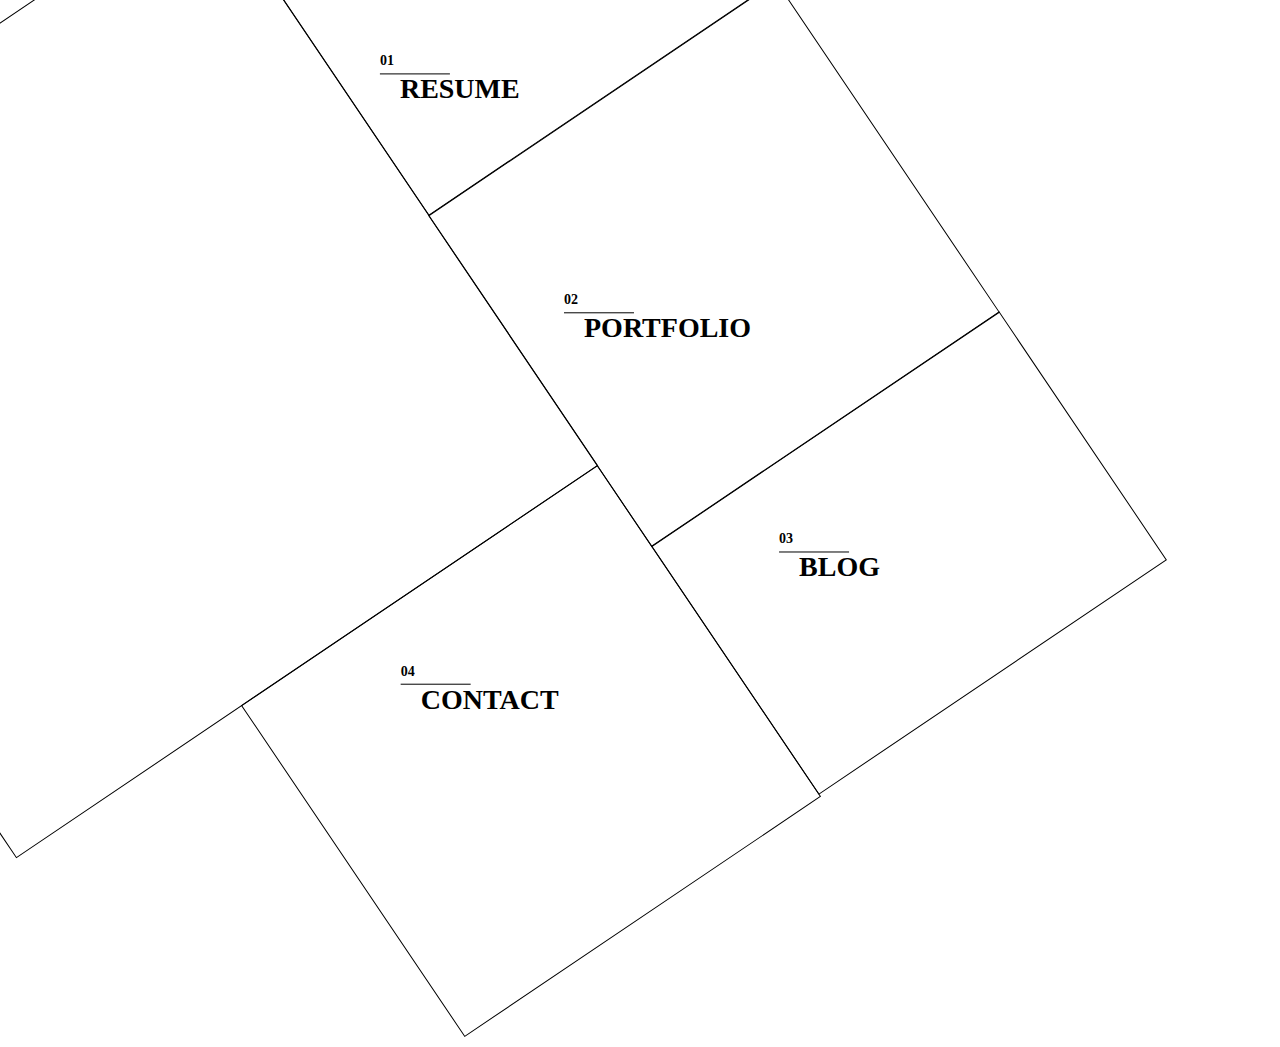
==== commit cf8da3e8: "alignment corrections, added box sizing and links" ====
--- a/index.html
+++ b/index.html
@@ -13,26 +13,34 @@
         </div>
       </div>
       <div class="right-panel">
-        <div id="b1" class="block rot36-min">
-          <div class="resume rot36-plus">
-            <h2>RESUME</h2>
+        <a href="resume.html">
+          <div id="b1" class="block rot36-min">
+            <div class="resume rot36-plus">
+              <h2>RESUME</h2>
+            </div>
           </div>
-        </div>
-        <div id="b2" class="block rot36-min">
-          <div class="portfolio rot36-plus">
-            <h2>PORTFOLIO</h2>
+        </a>
+        <a href="portfolio.html">
+          <div id="b2" class="block rot36-min">
+            <div class="portfolio rot36-plus">
+              <h2>PORTFOLIO</h2>
+            </div>
           </div>
-        </div>
-        <div id="b3" class="block rot36-min">
-          <div class="blog rot36-plus">
-            <h2>BLOG</h2>
+        </a>
+        <a href="blog.html">
+          <div id="b3" class="block rot36-min">
+            <div class="blog rot36-plus">
+              <h2>BLOG</h2>
+            </div>
           </div>
-        </div>
-        <div id="b4" class="block rot36-min">
-          <div class="contact rot36-plus">
-            <h2>CONTACT</h2>
+        </a>
+        <a href="contact.html">
+          <div id="b4" class="block rot36-min">
+            <div class="contact rot36-plus">
+              <h2>CONTACT</h2>
+            </div>
           </div>
-        </div>
+        </a>
       </div>
     </div>
   </body>
--- a/index.css
+++ b/index.css
@@ -1,6 +1,7 @@
 * {
   margin: 0px;
   padding: 0px;
+  transition: 0.5s ease;
 }
 .resume h2::before {
   content: "01"
@@ -20,21 +21,9 @@
   top: -20px;
   left: -20px;
 }
-@media only screen and (max-width: 800px) {
-  .container {
-    padding-left: 15px;
-    padding-right: 15px;
-  }
-  .block {
-    border-top: 1px solid black;
-  }
-  .container {
-    margin-left: auto;
-    margin-right: auto;
-  }
-  .main-block {
-    padding-top: 30px;
-  }
+a {
+  color: black;
+  text-decoration: none;
 }
 @media only screen and (max-width: 575px) {
   h2 {
@@ -43,11 +32,28 @@
     line-height: 2em;
     margin: 25px 0 25px 40px;
   }
+}@media only screen and (max-width: 767px) {
+  .main-block {
+    height: 200px;
+  }
+}
+@media only screen and (max-width: 800px) {
+  .container {
+    padding-left: 15px;
+    padding-right: 15px;
+  }
+  .block {
+    border-top: 1px solid black;
+  }
+  .container {
+    margin-left: auto;
+    margin-right: auto;
+  }
+  .main-block {
+    padding-top: 30px;
+  }
 }
 @media only screen and (min-width: 576px) and (max-width: 767px) {
-  .main-block {
-    height: 200px;
-  }
   .container {
     max-width: 540px;
   }
@@ -91,6 +97,13 @@
   }
 }
 @media only screen and (min-width: 801px) {
+  .block {
+    box-sizing:border-box;
+  }
+  .block:hover {
+    box-sizing: border-box;
+    border: solid black 15px;
+  }
   .main-block, .block {
     position: absolute;
     border: 1px solid black;
@@ -102,6 +115,14 @@
   .block div {
     display: table-cell;
     vertical-align: middle;
+  }
+  .block:hover div h2::before {
+    top: -5px;
+    transition: 0.5s ease;
+  }
+  .block:hover div h2::after {
+    top: 14px;
+    transition: 0.5s ease;
   }
 
   h2 {
@@ -146,15 +167,15 @@
   
   #b1 {
     left: 309px;
-    top: -178px;
+    top: -176px;
   }
   #b2 {
-    left: 505px;
-    top: 63px;
+    left: 504px;
+    top: 64px;
   }
 
   .resume {
-    padding: 160px 0 0 50px;
+    padding: 150px 0 0 30px;
   }
 }
 
@@ -170,8 +191,8 @@
   }
 
   #b4 {
-    left: 8px;
-    top: 758px;
+    left: 10px;
+    top: 757px;
   }
   .contact {
     padding: 0 0 20px 150px;
@@ -201,33 +222,31 @@
   }
 }
 @media only screen and (min-width: 1025px) and (max-width: 1280px) {
-  #b3 {
-    left: 701px;
-    top: 404px;
-  }
-  .blog {
-    padding: 40px 0px 0px 70px;
-  }
-
-  #b4 {
-    left: 315px;
+  .blog {
+    padding: 40px 0px 0px 70px;
+  }
+
+  #b4 {
+    left: 316px;
     top: 551px;
   }
   .contact {
     padding: 40px 0 0 110px;
   }
 }
+@media only screen and (min-width: 1025px) and (max-width: 1919px) {
+  #b3 {
+    left: 699px;
+    top: 403px;
+  }
+}
 @media only screen and (min-width: 1281px) and (max-width: 1919px) {
-  #b3 {
-    left: 701px;
-    top: 404px;
-  }
-  .blog {
-    padding: 40px 0px 0px 70px;
-  }
-
-  #b4 {
-    left: 1000px;
+  .blog {
+    padding: 40px 0px 0px 70px;
+  }
+
+  #b4 {
+    left: 997px;
     top: 43px;
   }
   .contact {
@@ -242,18 +261,18 @@
 
   #b1 {
     left: 609px;
-    top: -78px;
+    top: -75px;
   }
   #b2 {
-    left: 805px;
-    top: 163px;
-  }
-  #b3 {
-    left: 1001px;
-    top: 504px;
-  }
-  #b4 {
-    left: 1300px;
+    left: 804px;
+    top: 164px;
+  }
+  #b3 {
+    left: 999px;
+    top: 503px;
+  }
+  #b4 {
+    left: 1296px;
     top: 143px;
   }
 
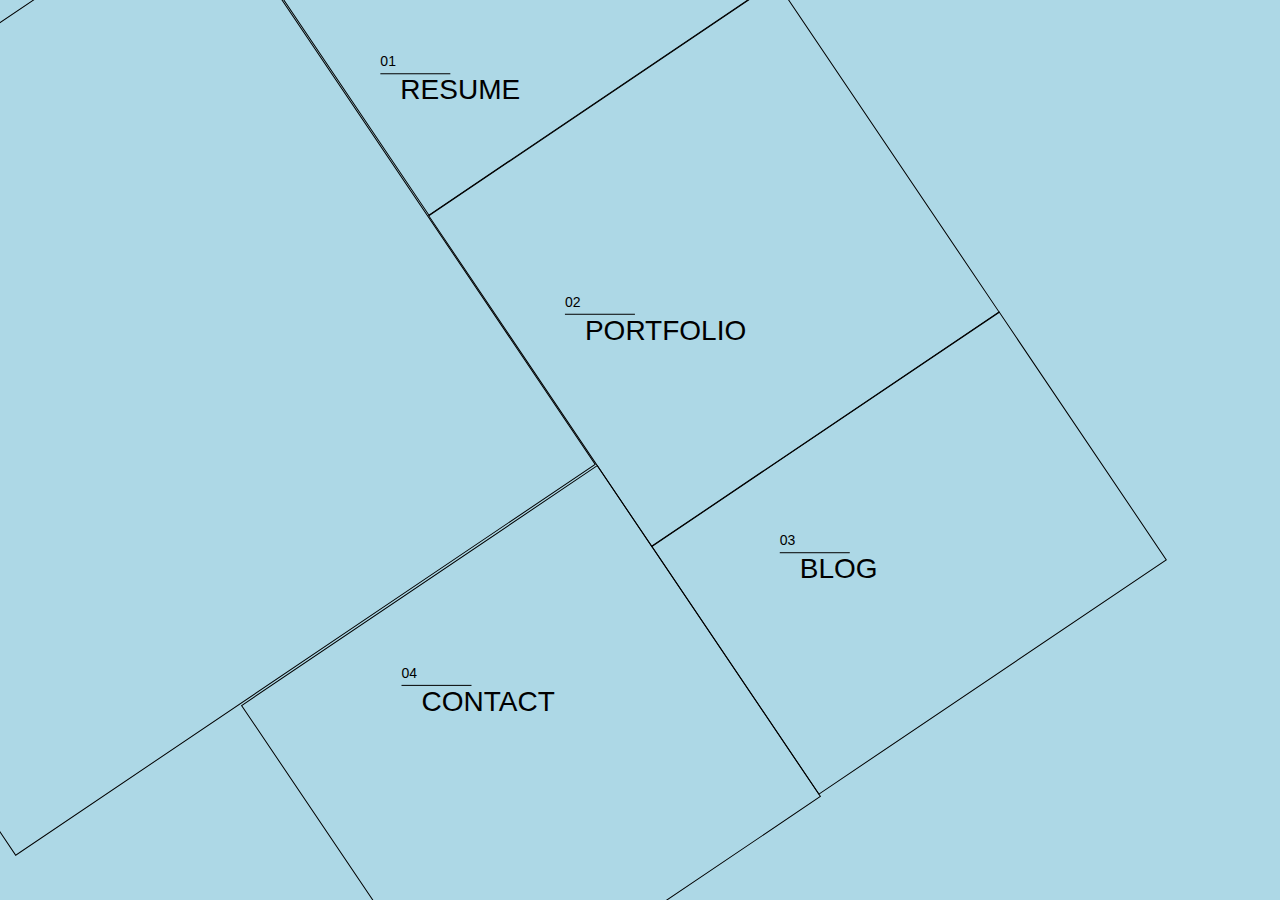
==== commit 8753d06c: "stated working on content tab, installed bootstrap, added bootstrap navbar, added resume page." ====
--- a/index.html
+++ b/index.html
@@ -1,12 +1,36 @@
 <!DOCTYPE html>
 <html>
   <head>
+    <link
+      rel="stylesheet"
+      href="https://stackpath.bootstrapcdn.com/bootstrap/4.3.1/css/bootstrap.min.css"
+      integrity="sha384-ggOyR0iXCbMQv3Xipma34MD+dH/1fQ784/j6cY/iJTQUOhcWr7x9JvoRxT2MZw1T"
+      crossorigin="anonymous"
+    />
+    <script
+      src="https://code.jquery.com/jquery-3.3.1.slim.min.js"
+      integrity="sha384-q8i/X+965DzO0rT7abK41JStQIAqVgRVzpbzo5smXKp4YfRvH+8abtTE1Pi6jizo"
+      crossorigin="anonymous"
+    ></script>
+    <script
+      src="https://cdnjs.cloudflare.com/ajax/libs/popper.js/1.14.7/umd/popper.min.js"
+      integrity="sha384-UO2eT0CpHqdSJQ6hJty5KVphtPhzWj9WO1clHTMGa3JDZwrnQq4sF86dIHNDz0W1"
+      crossorigin="anonymous"
+    ></script>
+    <script
+      src="https://stackpath.bootstrapcdn.com/bootstrap/4.3.1/js/bootstrap.min.js"
+      integrity="sha384-JjSmVgyd0p3pXB1rRibZUAYoIIy6OrQ6VrjIEaFf/nJGzIxFDsf4x0xIM+B07jRM"
+      crossorigin="anonymous"
+    ></script>
     <title>Document</title>
     <link rel="stylesheet" href="index.css" />
     <meta name="viewport" content="width=device-width, initial-scale=1" />
   </head>
   <body>
-    <div class="container">
+    <div class="main-container">
+      <div class="bg-cover">
+        <div class="background-cover"></div>
+      </div>
       <div class="left-panel">
         <div class="main-block rot36-min">
           <div class="rot36-plus"></div>
@@ -43,5 +67,7 @@
         </a>
       </div>
     </div>
+    <div class="content"></div>
+    <script src="index.js"></script>
   </body>
 </html>
--- a/index.css
+++ b/index.css
@@ -2,6 +2,20 @@
   margin: 0px;
   padding: 0px;
   transition: 0.5s ease;
+}
+html, body {
+  overflow-y:hidden;
+  overflow-x:hidden;
+  height:100%;
+}
+.main-container {
+  background-color: lightblue;
+  width: 100%;
+  height: 100vh;
+  position: fixed;
+  overflow: hidden;
+  background-size: cover;
+  z-index: 0;
 }
 .resume h2::before {
   content: "01"
@@ -22,8 +36,16 @@
   left: -20px;
 }
 a {
-  color: black;
-  text-decoration: none;
+  color: black !important;
+  text-decoration: none !important;
+}
+.background-cover {
+  background-color: transparent;
+  background-repeat: repeat;
+  background-size: contain;
+  background-attachment: scroll;
+  background-position: center center;
+  background-image: url(https://sitesov.lt/wp-content/uploads/2021/02/perejimas.png);
 }
 @media only screen and (max-width: 575px) {
   h2 {
@@ -38,14 +60,15 @@
   }
 }
 @media only screen and (max-width: 800px) {
-  .container {
+  .main-container {
     padding-left: 15px;
     padding-right: 15px;
+    position: static;
   }
   .block {
     border-top: 1px solid black;
   }
-  .container {
+  .main-container {
     margin-left: auto;
     margin-right: auto;
   }
@@ -54,7 +77,7 @@
   }
 }
 @media only screen and (min-width: 576px) and (max-width: 767px) {
-  .container {
+  .main-container {
     max-width: 540px;
   }
   h2 {
@@ -68,7 +91,7 @@
   .main-block {
     height: 322px;
   }
-  .container {
+  .main-container {
     max-width: 690px;
   }
   h2 {
@@ -205,36 +228,31 @@
   }
 }
 @media only screen and (min-width: 981px) and (max-width: 1024px) {
-  #b3 {
-    left: 701px;
-    top: 404px;
-  }
   .blog {
     padding: 40px 0px 0px 70px;
   }
-
-  #b4 {
-    left: 315px;
-    top: 551px;
-  }
   .contact {
     padding: 40px 0 0 110px;
   }
 }
-@media only screen and (min-width: 1025px) and (max-width: 1280px) {
-  .blog {
-    padding: 40px 0px 0px 70px;
-  }
-
+
+@media only screen and (min-width: 981px) and (max-width: 1280px) {
   #b4 {
     left: 316px;
     top: 551px;
   }
+}
+
+@media only screen and (min-width: 1025px) and (max-width: 1280px) {
+  .blog {
+    padding: 40px 0px 0px 70px;
+  }
   .contact {
     padding: 40px 0 0 110px;
   }
 }
-@media only screen and (min-width: 1025px) and (max-width: 1919px) {
+
+@media only screen and (min-width: 981px) and (max-width: 1919px) {
   #b3 {
     left: 699px;
     top: 403px;
@@ -285,4 +303,51 @@
   .contact {
     padding: 90px 0 0 70px;
   }
+}
+
+.reverse {
+  width: 0%;
+  height: 100%;
+  left: 0;
+  top: 0;
+  position: absolute;
+  border: none;
+  display: table;
+  -ms-transform: rotate(0deg);
+  -webkit-transform: rotate(0deg);
+  transform: rotate(0deg);
+}
+@media only screen and (max-width: 801px){
+  .side-container {
+    width: 100%;
+    height: 100vh;
+    top: 0;
+    left: 0;
+    position: fixed;
+    opacity: 1;
+    overflow-x: hidden;
+    overflow-y: scroll;
+    background: #FFF;
+    z-index: 1;
+  }
+}
+@media only screen and (min-width: 801px){
+  .main-block.reverse {
+    width: 30%;
+  }
+  .main-block .reverse {
+    width: 100%;
+  }
+  .side-container {
+    position: fixed;
+    width: 70%;
+    height: 100vh;
+    opacity: 1;
+    overflow-x: hidden;
+    overflow-y: scroll;
+    top: 0;
+    left: 30%;
+    background: #FFF;
+    z-index: 1;
+  }
 }